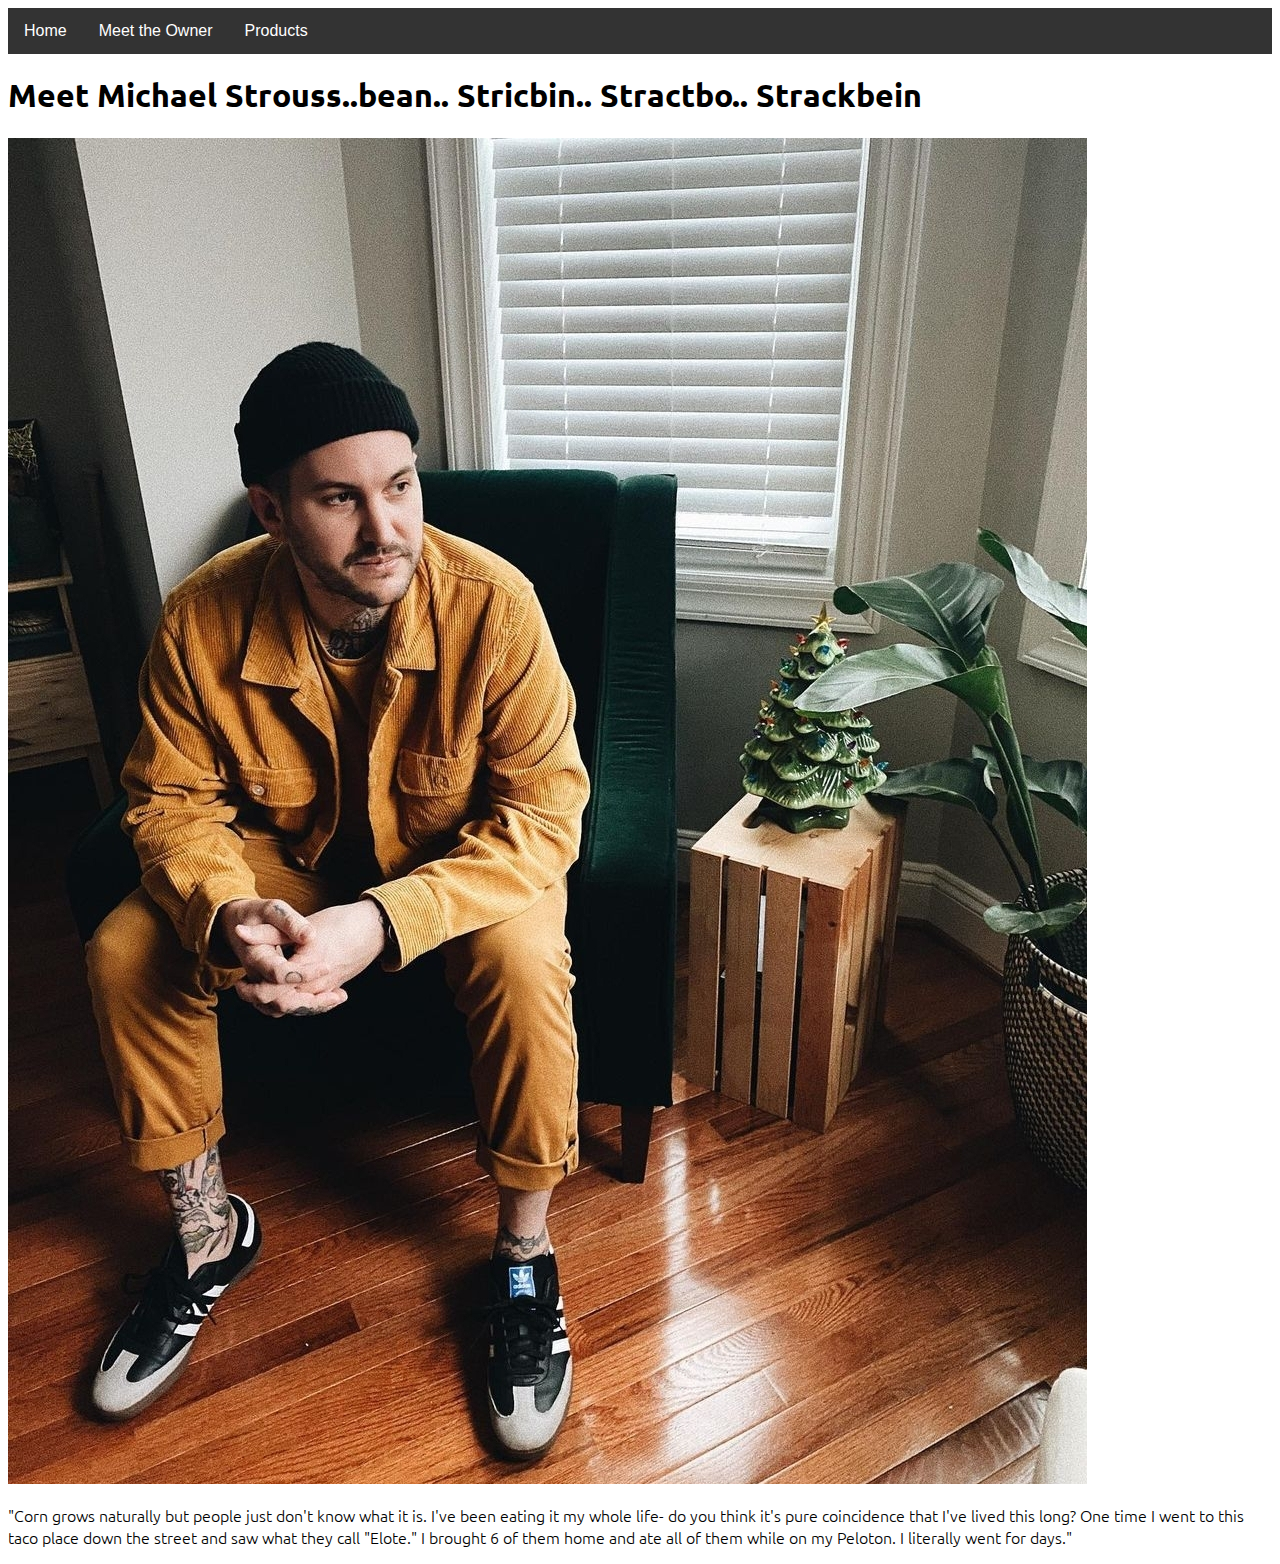
==== owner.html @ 68e32cc8 "Add files via upload" ====
<!DOCTYPE html>
<html lang="en" dir="ltr">
  <head>
    <meta charset="utf-8">
    <title>Pelote Energy</title>
    <link rel="stylesheet" href="style.css">
    <link rel="preconnect" href="https://fonts.googleapis.com">
    <link rel="preconnect" href="https://fonts.gstatic.com" crossorigin>
    <link href="https://fonts.googleapis.com/css2?family=Montserrat:wght@100;400;900&family=Ubuntu:wght@300;400&display=swap" rel="stylesheet">
    
  </head>
  
<body>
    <div class="navbar">
        <a href='index.html';>Home</a>
        <a href = 'owner.html'; class="dropbtn" id="btn-owner" href="">Meet the Owner</a>
        <a href='products.html';>Products</a>
       
      </div>
    <h1 class = "header">Meet Michael Strouss..bean.. Stricbin.. Stractbo.. Strackbein</h1>
    <img class="owner-img" src="owner-main.jpg" alt="">
    <script src="myscripts.js"></script> 
    <p class="paragraph">"Corn grows naturally but people just don't know what it is. I've been
        eating it my whole life- do you think it's pure coincidence that I've lived this long? One time I went to this taco place down the street and saw what they call "Elote." I brought 6 of them home and ate all of them while on my Peloton. I literally went for days."
    </p>
    <script src="myscripts.js"></script>
</body>
</html>
---- style.css ----
body {
    background-color: rgb(255, 255, 255);
    font-family: 'Montserrat', sans-serif;

    font-family: 'Ubuntu', sans-serif;
    font-weight: lighter;
}

.navbar {
    overflow: hidden;
    background-color: #333;
    font-family: Arial, Helvetica, sans-serif;
}
  
.navbar a {
    float: left;
    font-size: 16px;
    color: white;
    text-align: center;
    padding: 14px 16px;
    text-decoration: none;
}
  
  
.navbar a:hover, .dropdown:hover .dropbtn, .dropbtn:focus {
    background-color: rgb(204, 52, 52);;
}
  
  
.peloton-nutrition {
    margin-left: 5rem;
    margin-top: 5rem;
    color: rgb(100, 100, 100);
    font-size: 1.3rem;
    font-weight: light;
    
}

.cycling {
    margin-top: 2rem;
    margin-left: 5rem;
    font-size: 3rem;
    inline-size: 30rem;
    overflow-wrap: break-word;
    font-weight: lighter;

}

.product-description {
    margin-top: 2rem;
    margin-left: 5rem;
    font-size: 1.2rem;
    color: rgb(100, 100, 100);
    inline-size: 32rem;
    overflow-wrap: break-word;
    line-height: 1.7rem;
}

.btn-explore {
    margin-top: 2rem;
    margin-left: 5rem;
    width: 15rem;
    height: 3.5rem;
    background-color: rgb(204, 52, 52);
    color:rgb(255, 255, 255);
    border: none;
    border-radius: 4px;
    font-weight: bold;
    
}
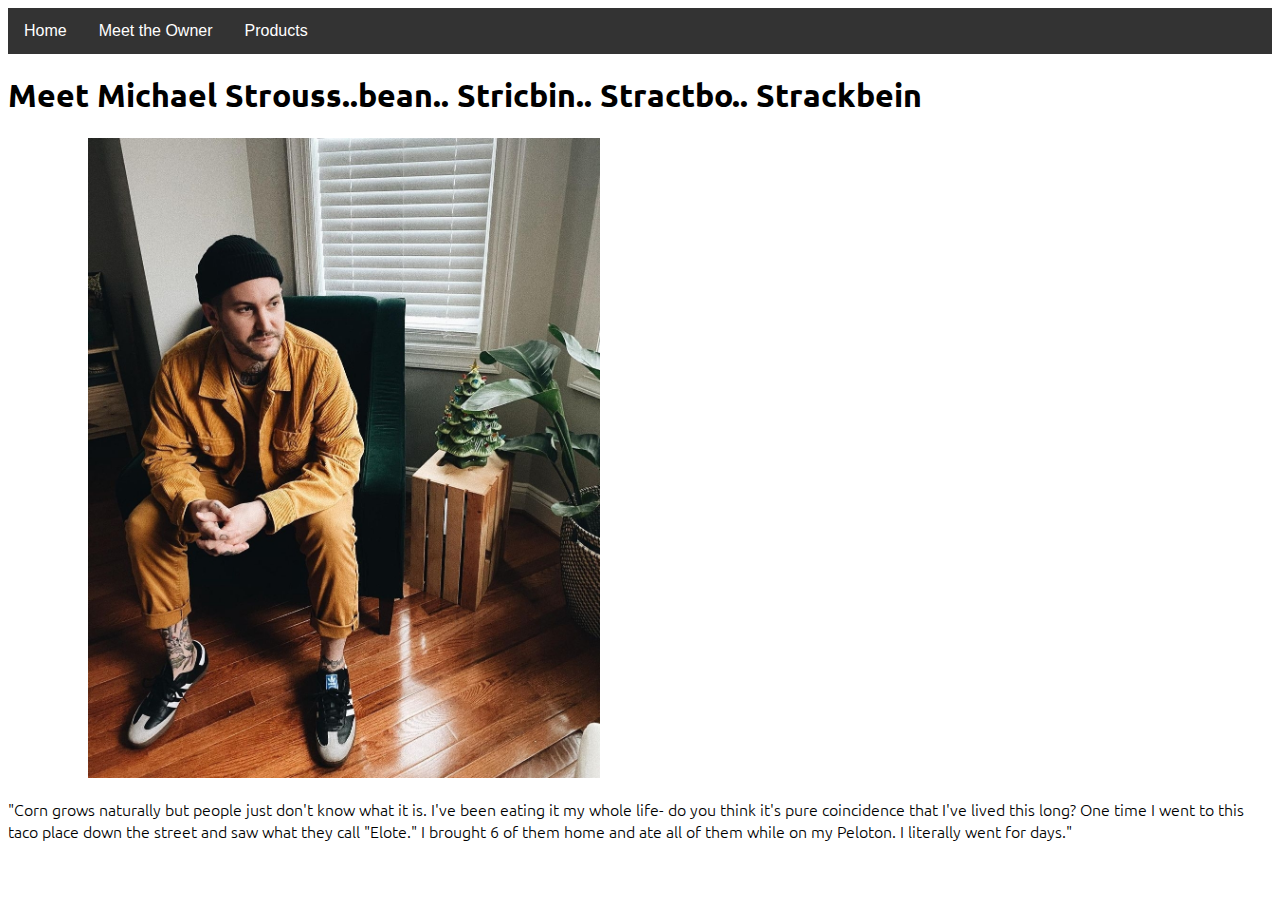
==== commit ebb57720: "Update owner.html" ====
--- a/owner.html
+++ b/owner.html
@@ -17,12 +17,12 @@
         <a href='products.html';>Products</a>
        
       </div>
-    <h1 class = "header">Meet Michael Strouss..bean.. Stricbin.. Stractbo.. Strackbein</h1>
+    <h1 class = "owner-header">Meet Michael Strouss..bean.. Stricbin.. Stractbo.. Strackbein</h1>
     <img class="owner-img" src="owner-main.jpg" alt="">
-    <script src="myscripts.js"></script> 
-    <p class="paragraph">"Corn grows naturally but people just don't know what it is. I've been
+    
+    <p class="center-paragraph">"Corn grows naturally but people just don't know what it is. I've been
         eating it my whole life- do you think it's pure coincidence that I've lived this long? One time I went to this taco place down the street and saw what they call "Elote." I brought 6 of them home and ate all of them while on my Peloton. I literally went for days."
     </p>
-    <script src="myscripts.js"></script>
+    <script src="script.js"></script>
 </body>
-</html>+</html>
--- a/style.css
+++ b/style.css
@@ -27,7 +27,7 @@
 }
   
   
-.peloton-nutrition {
+.header {
     margin-left: 5rem;
     margin-top: 5rem;
     color: rgb(100, 100, 100);
@@ -56,6 +56,16 @@
     line-height: 1.7rem;
 }
 
+.paragraph {
+  margin-top: 2rem;
+  margin-left: 5rem;
+  font-size: 1.2rem;
+  color: rgb(100, 100, 100);
+  inline-size: 32rem;
+  overflow-wrap: break-word;
+  line-height: 1.7rem;
+}
+
 .btn-explore {
     margin-top: 2rem;
     margin-left: 5rem;
@@ -67,4 +77,14 @@
     border-radius: 4px;
     font-weight: bold;
     
-}+}
+
+.owner-img {
+  margin-left: 5rem;
+  width: 32rem;
+  height: 40rem;
+}
+
+.big-corn {
+  font-size: 10rem;
+}
